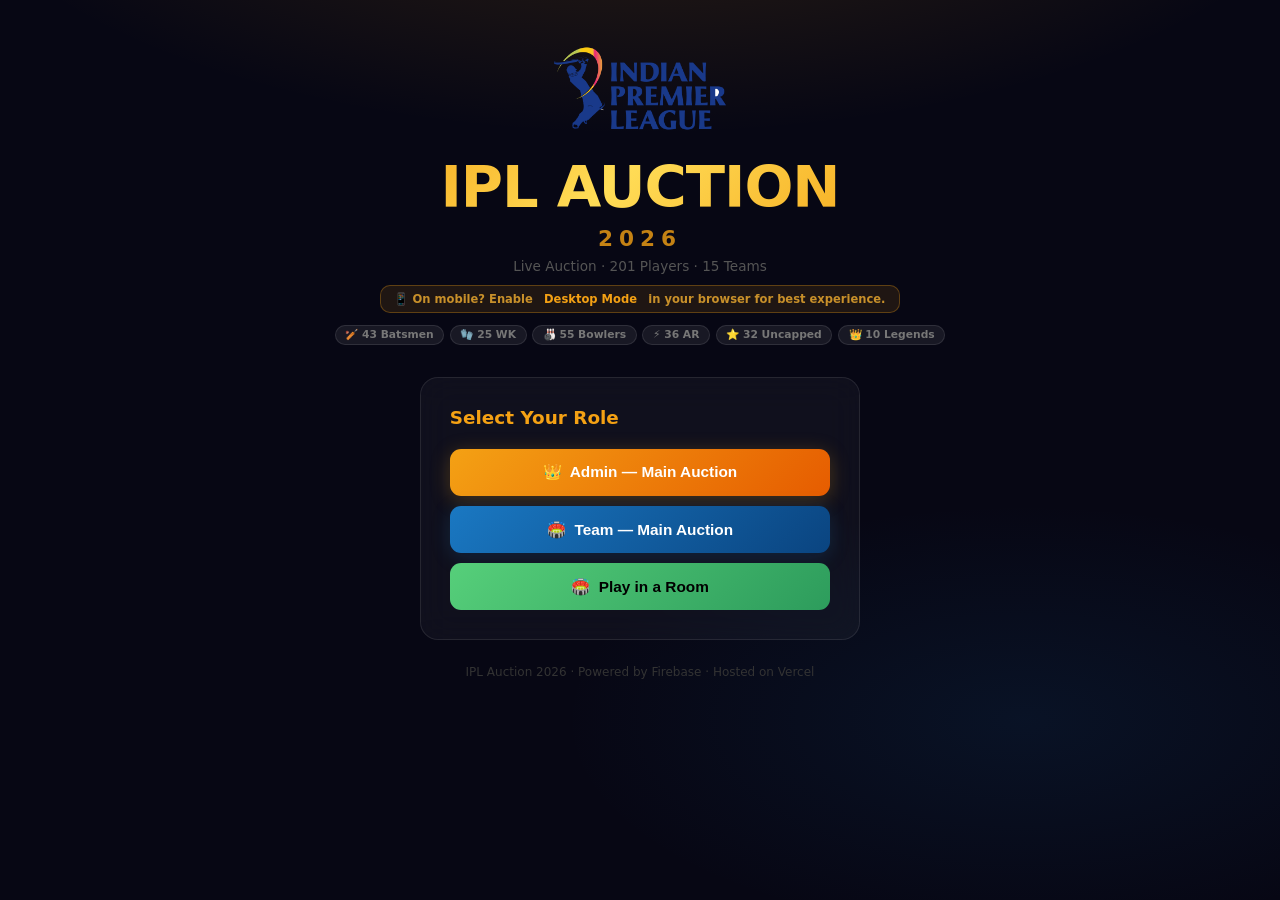
==== index.html @ 994fb763 "Add files via upload" ====
<!DOCTYPE html>
<html lang="en">
<head>
  <meta charset="UTF-8"/><meta name="viewport" content="width=device-width,initial-scale=1.0"/>
  <title>IPL Auction 2026</title>
  <script src="https://www.gstatic.com/firebasejs/9.22.0/firebase-app-compat.js"></script>
  <script src="https://www.gstatic.com/firebasejs/9.22.0/firebase-database-compat.js"></script>
  <style>
    *,*::before,*::after{margin:0;padding:0;box-sizing:border-box}
    body{min-height:100vh;background:#070714;background-image:radial-gradient(ellipse 80% 50% at 50% -20%,rgba(244,161,20,.18) 0%,transparent 70%),radial-gradient(ellipse 60% 40% at 80% 80%,rgba(26,120,194,.1) 0%,transparent 60%);font-family:'Segoe UI',system-ui,sans-serif;color:#fff;display:flex;flex-direction:column;align-items:center;justify-content:flex-start;padding:2rem 1rem;min-height:100vh}
    .header{text-align:center;margin-bottom:2rem}
    .ipl-badge{display:inline-block;background:linear-gradient(135deg,#f4a114,#e65c00);color:#fff;font-size:.72rem;font-weight:800;letter-spacing:4px;padding:.32rem 1.1rem;border-radius:20px;margin-bottom:.75rem;text-transform:uppercase}
    .header h1{font-size:clamp(2rem,7vw,3.6rem);font-weight:900;background:linear-gradient(135deg,#f4a114 0%,#ffdd57 45%,#f4a114 100%);-webkit-background-clip:text;-webkit-text-fill-color:transparent;background-clip:text;line-height:1.08;margin-bottom:.45rem;letter-spacing:-1px}
    .header .year{font-size:clamp(1rem,3vw,1.35rem);font-weight:900;color:#f4a114;letter-spacing:6px;opacity:.8}
    .header p{color:#555;font-size:.85rem;margin-top:.45rem}
    .count-pills{display:flex;gap:.35rem;flex-wrap:wrap;justify-content:center;margin-top:.7rem}
    .cpill{font-size:.67rem;font-weight:700;background:rgba(255,255,255,.07);border:1px solid rgba(255,255,255,.1);border-radius:20px;padding:.18rem .6rem;color:#777}

    /* Role selection */
    .card{width:100%;max-width:440px;background:rgba(255,255,255,.04);border:1px solid rgba(255,255,255,.09);border-radius:18px;padding:1.8rem;backdrop-filter:blur(16px)}
    .card h2{font-size:1.15rem;font-weight:700;margin-bottom:1.3rem;color:#f4a114}
    .btn{width:100%;padding:.9rem 1.4rem;border:none;border-radius:11px;font-size:.96rem;font-weight:700;cursor:pointer;transition:all .2s;display:flex;align-items:center;justify-content:center;gap:.55rem;margin-bottom:.65rem}
    .btn:last-child{margin-bottom:0}.btn:hover{transform:translateY(-2px)}
    .btn-admin{background:linear-gradient(135deg,#f4a114,#e65c00);color:#fff;box-shadow:0 4px 20px rgba(244,161,20,.25)}
    .btn-admin:hover{box-shadow:0 8px 28px rgba(244,161,20,.4)}
    .btn-team{background:linear-gradient(135deg,#1a78c2,#0a4480);color:#fff;box-shadow:0 4px 20px rgba(26,120,194,.2)}
    .btn-team:hover{box-shadow:0 8px 28px rgba(26,120,194,.35)}
    .btn-back{background:rgba(255,255,255,.06);color:#777;font-size:.85rem;font-weight:600;margin-top:.8rem;border:1px solid rgba(255,255,255,.1)}
    .btn-back:hover{background:rgba(255,255,255,.1);color:#fff}
    .btn:disabled{opacity:.5;cursor:not-allowed;transform:none!important}
    .field{margin-bottom:.85rem}
    .field label{display:block;font-size:.77rem;font-weight:600;color:#888;margin-bottom:.36rem}
    .field input{width:100%;padding:.8rem 1rem;background:rgba(255,255,255,.07);border:1px solid rgba(255,255,255,.11);border-radius:9px;color:#fff;font-size:.93rem;outline:none;transition:border-color .2s}
    .field input:focus{border-color:#f4a114;background:rgba(255,255,255,.1)}
    .err{color:#ff6b6b;font-size:.82rem;margin-top:.42rem;min-height:1em;font-weight:500}
    #sectionMain{display:block}#sectionAdmin{display:none}#sectionTeam{display:none}
    .footer{margin-top:1.6rem;color:#333;font-size:.75rem;text-align:center}
    .loading-hint{color:#555;font-size:.77rem;text-align:center;margin-top:.45rem}

    /* ── TEAM GRID PICKER ── */
    .team-grid-label{font-size:.77rem;font-weight:600;color:#888;margin-bottom:.55rem;display:block}
    .team-grid{display:grid;grid-template-columns:repeat(3,1fr);gap:.5rem;margin-bottom:.85rem}
    .team-tile{display:flex;flex-direction:column;align-items:center;gap:.32rem;padding:.65rem .4rem .55rem;border-radius:12px;border:2px solid rgba(255,255,255,.1);background:rgba(255,255,255,.04);cursor:pointer;transition:all .2s;text-align:center;position:relative}
    .team-tile:hover{background:rgba(255,255,255,.08);transform:translateY(-2px)}
    .team-tile.selected{border-width:2px;background:rgba(255,255,255,.1);transform:translateY(-2px)}
    .team-tile.selected::after{content:'✓';position:absolute;top:4px;right:6px;font-size:.65rem;font-weight:900;background:rgba(86,207,122,.9);color:#fff;width:16px;height:16px;border-radius:50%;display:flex;align-items:center;justify-content:center;line-height:1}
    .team-logo-tile{width:44px;height:44px;border-radius:50%;object-fit:contain;border:2px solid rgba(255,255,255,.15);background:rgba(255,255,255,.07)}
    .team-name-tile{font-size:.6rem;font-weight:800;line-height:1.25;color:#ccc;max-width:70px;text-align:center}
    .team-name-tile.colored{font-weight:900}

    /* MODAL */
    .modal-ov{display:none;position:fixed;inset:0;background:rgba(0,0,0,.88);z-index:100;align-items:center;justify-content:center;padding:1rem}
    .modal-ov.open{display:flex}
    .modal{background:#0d0d2a;border:1px solid rgba(244,161,20,.35);border-radius:18px;padding:2rem;max-width:380px;width:100%;text-align:center}
    .modal .mi{font-size:2.8rem;margin-bottom:.8rem}
    .modal h3{font-size:1.15rem;font-weight:800;color:#f4a114;margin-bottom:.6rem}
    .modal p{color:#888;font-size:.88rem;line-height:1.65;margin-bottom:1.3rem}
    .team-highlight{color:#fff;font-weight:700;background:rgba(244,161,20,.12);padding:.2rem .6rem;border-radius:6px}
    .modal-close{background:linear-gradient(135deg,#f4a114,#e65c00);border:none;color:#fff;padding:.75rem 1.8rem;border-radius:10px;font-size:.95rem;font-weight:700;cursor:pointer}
  </style>
</head>
<body>

<div class="modal-ov" id="alreadyModal">
  <div class="modal">
    <div class="mi">⚠️</div>
    <h3>Team Already in Auction!</h3>
    <p id="alreadyMsg">This team is already logged in.</p>
    <button class="modal-close" onclick="document.getElementById('alreadyModal').classList.remove('open')">Got it, go back</button>
  </div>
</div>

  <div class="header">
  <img src="ipl-logo.png" alt="IPL" style="width:180px;height:auto;margin-bottom:.5rem;object-fit:contain"/>
  <h1 style="margin-top:0">IPL AUCTION</h1>
  <div class="year">2026</div>
  <p>Live Auction · 201 Players · 15 Teams</p>
  <div style="display:inline-flex;align-items:center;gap:.45rem;margin-top:.7rem;background:rgba(244,161,20,.1);border:1px solid rgba(244,161,20,.3);border-radius:10px;padding:.38rem .85rem;font-size:.72rem;color:#c8902a;font-weight:600">
    📱 On mobile? Enable <strong style="color:var(--gold,#f4a114)">&nbsp;Desktop Mode&nbsp;</strong> in your browser for best experience.
  </div>
  <div class="count-pills">
    <span class="cpill">🏏 43 Batsmen</span>
    <span class="cpill">🧤 25 WK</span>
    <span class="cpill">🎳 55 Bowlers</span>
    <span class="cpill">⚡ 36 AR</span>
    <span class="cpill">⭐ 32 Uncapped</span>
    <span class="cpill">👑 10 Legends</span>
  </div>
</div>

<!-- MAIN ROLE SELECT -->
<div class="card" id="sectionMain">
  <h2>Select Your Role</h2>
  <button class="btn btn-admin" onclick="show('admin')">👑 &nbsp;Admin — Main Auction</button>
  <button class="btn btn-team"  onclick="show('team')">🏟️ &nbsp;Team — Main Auction</button>
  <button class="btn" style="background:linear-gradient(135deg,#56cf7a,#2d9c5c);margin-top:.6rem" onclick="show('room')">🏟️ &nbsp;Play in a Room</button>
</div>

<!-- ADMIN LOGIN -->
<div class="card" id="sectionAdmin">
  <h2>👑 Admin Login</h2>
  <div class="field">
    <label>Admin Password</label>
    <input id="adminPass" type="password" placeholder="Enter password…" onkeyup="if(event.key==='Enter')adminLogin()"/>
  </div>
  <p class="err" id="adminErr"></p>
  <button class="btn btn-admin" onclick="adminLogin()">Login as Admin</button>
  <button class="btn btn-back" onclick="show('main')">← Back</button>
</div>

<!-- TEAM LOGIN with visual team grid (#5) -->
<div class="card" id="sectionTeam" style="max-width:480px">
  <h2>🏟️ Select Your Team</h2>

  <!-- Visual team grid -->
  <label class="team-grid-label">Tap your team:</label>
  <div class="team-grid" id="teamGrid">
    <!-- Tiles built by JS -->
  </div>

  <!-- Selected team display -->
  <div id="selectedTeamBar" style="display:none;align-items:center;gap:.65rem;padding:.7rem .9rem;background:rgba(255,255,255,.06);border:1px solid rgba(255,255,255,.12);border-radius:10px;margin-bottom:.85rem">
    <img id="selLogo" src="" style="width:32px;height:32px;border-radius:50%;object-fit:contain" onerror="this.style.display='none'"/>
    <span id="selName" style="font-size:.9rem;font-weight:800;flex:1">—</span>
    <span id="selClear" onclick="clearTeamSelection()" style="font-size:.8rem;color:#666;cursor:pointer">✕ Clear</span>
  </div>

  <div class="field">
    <label>Team Password</label>
    <input id="teamPass" type="password" placeholder="Enter your team's password…" onkeyup="if(event.key==='Enter')teamLogin()"/>
  </div>
  <p class="err" id="teamErr"></p>
  <button class="btn btn-team" id="loginBtn" onclick="teamLogin()">🏏 Join Auction 2026</button>
  <p class="loading-hint" id="loadingHint" style="display:none">Checking session…</p>
  <button class="btn btn-back" onclick="show('main')">← Back</button>
  
</div>

<!-- ROOM BIDDER TEAM PICK (no password, first-come-first-serve) -->
<div class="card" id="sectionRoomTeam" style="max-width:520px;display:none">
  <h2 id="roomTeamTitle">🏏 Pick Your Team</h2>
  <p style="color:#888;font-size:.83rem;margin-bottom:.85rem;text-align:center">First to claim a team gets it. Taken teams are locked 🔒</p>
  <div class="team-grid" id="roomTeamGrid"></div>
  <p class="err" id="roomTeamErr" style="text-align:center;margin-top:.6rem"></p>
  <p class="loading-hint" id="roomTeamLoading" style="display:none;text-align:center">Claiming team…</p>
  <button class="btn btn-back" onclick="show('room')" style="margin-top:.85rem">← Back</button>
</div>

<!-- ROOM SECTION -->
<div class="card" id="sectionRoom" style="max-width:520px;display:none">
  <h2 id="roomTitle">🏟️ Rooms</h2>
  
  <div style="display:flex;gap:.55rem;margin-bottom:.85rem">
    <button class="btn btn-admin btn-sm" onclick="showRoomTab('list')" style="flex:1;padding:.65rem;font-size:.85rem">📡 Public Rooms</button>
    <button class="btn btn-team btn-sm" onclick="showRoomTab('create')" style="flex:1;padding:.65rem;font-size:.85rem">➕ Create</button>
    <button class="btn btn-purple btn-sm" onclick="showRoomTab('join')" style="flex:1;padding:.65rem;font-size:.85rem;background:linear-gradient(135deg,#9c27b0,#6a1b9a)">🔑 Join Code</button>
  </div>

  <!-- TAB 1: PUBLIC ROOMS LIST -->
  <div id="roomListTab" style="display:block">
    <input class="search-input" id="roomSearch" placeholder="🔍 Search rooms…" oninput="filterRooms()" style="width:100%;padding:.7rem .9rem;background:rgba(255,255,255,.07);border:1px solid rgba(255,255,255,.11);border-radius:9px;margin-bottom:.65rem;color:#fff;font-size:.9rem"/>
    <div class="room-list" id="roomList" style="max-height:280px;overflow-y:auto">
      <div style="color:#555;text-align:center;padding:1.5rem;font-size:.82rem">Loading public rooms…</div>
    </div>
  </div>

  <!-- TAB 2: CREATE ROOM -->
  <div id="roomCreateTab" style="display:none">
    <div class="field">
      <label>Room Name</label>
      <input id="newRoomName" type="text" placeholder="e.g. Friday Night Auction" maxlength="40"/>
    </div>
    <div class="field">
      <label>Your Host Name</label>
      <input id="newHostName" type="text" placeholder="e.g. Rahul" maxlength="25"/>
    </div>
    <div class="field">
      <label>Budget per Team</label>
      <select id="newBudget" style="width:100%;padding:.8rem 1rem;background:rgba(255,255,255,.07);border:1px solid rgba(255,255,255,.11);border-radius:9px;color:#fff">
        <option value="5000">50 Crore</option>
        <option value="7500">75 Crore</option>
        <option value="10000" selected>100 Crore</option>
        <option value="15000">150 Crore</option>
        <option value="20000">200 Crore</option>
      </select>
    </div>
    <label style="display:flex;align-items:center;gap:.55rem;font-size:.9rem;margin-bottom:.85rem;cursor:pointer">
      <input type="checkbox" id="privToggle" onchange="togglePrivField()" style="width:18px;height:18px;cursor:pointer"/>
      <span>🔒 Private Room (password protected)</span>
    </label>
    <div class="field" id="privPassField" style="display:none">
      <label>Room Password</label>
      <input id="newRoomPass" type="text" placeholder="Set a password…" maxlength="30"/>
    </div>
    <p class="err" id="createErr"></p>
    <button class="btn btn-admin" onclick="createRoom()">🚀 Create & Enter as Host</button>
  </div>

  <!-- TAB 3: JOIN BY CODE -->
  <div id="roomJoinTab" style="display:none">
    <div class="field">
      <label>Room Code</label>
      <input id="joinCode" type="text" placeholder="Enter 6-char code…" maxlength="20" style="text-transform:uppercase" oninput="this.value=this.value.toUpperCase()"/>
    </div>
    <p class="err" id="joinCodeErr"></p>
    <button class="btn btn-purple" onclick="joinByCode()" style="background:linear-gradient(135deg,#9c27b0,#6a1b9a)">🔍 Find Room</button>
  </div>

  <button class="btn btn-back" onclick="show('main')">← Back</button>
</div>

<!-- MODAL FOR PRIVATE ROOM PASSWORD -->
<div class="modal-ov" id="privRoomModal" style="display:none">
  <div class="modal">
    <div class="mi">🔒</div>
    <h3 id="privRoomName">Private Room</h3>
    <p style="color:#888;font-size:.88rem;margin-bottom:1rem">Enter room password to join:</p>
    <input id="privPass" type="password" placeholder="Room password…" style="width:100%;padding:.8rem 1rem;background:rgba(255,255,255,.07);border:1px solid rgba(255,255,255,.11);border-radius:9px;color:#fff;margin-bottom:.85rem" onkeyup="if(event.key==='Enter')joinPrivate()"/>
    <p class="err" id="privErr" style="text-align:center;margin-bottom:.85rem"></p>
    <div style="display:flex;gap:.55rem">
      <button class="modal-close" onclick="joinPrivate()" style="flex:1">Enter</button>
      <button class="modal-close" onclick="closePrivModal()" style="flex:1;background:rgba(255,107,107,.2);color:#ff6b6b">Cancel</button>
    </div>
  </div>
</div>

<div class="footer">IPL Auction 2026 · Powered by Firebase · Hosted on Vercel</div>

<script src="js/players.js"></script>
<script>
 const firebaseConfig = {
    apiKey:            "AIzaSyAS5DTvxsDDdRwdHGUy_7XyC4lJ3yEpaZw",
    authDomain:        "ipl-auction-azura.firebaseapp.com",
    databaseURL:       "https://ipl-auction-azura-default-rtdb.firebaseio.com/",
    projectId:         "ipl-auction-azura",
    storageBucket:     "ipl-auction-azura.firebasestorage.app",
    messagingSenderId: "550017431546",
    appId:             "1:550017431546:web:b0889476e9269b01c69643"
  };
  firebase.initializeApp(firebaseConfig);
  const db = firebase.database();

  let selectedTeamId = null;
  let allRooms = {};
  let pendingRoomJoin = null;

  // ── BUILD TEAM GRID ──
  function buildTeamGrid() {
    const grid = document.getElementById('teamGrid');
    grid.innerHTML = TEAMS_DATA.map(t => {
      const col = TEAM_TEXT_COLORS[t.id] || '#f4a114';
      const ext = TEAM_LOGO_EXT[t.id] || 'png';
      return `<div class="team-tile" id="tile_${t.id}" onclick="selectTeam('${t.id}')">
        <img class="team-logo-tile" src="logos/${t.id}.${ext}" onerror="this.style.display='none'" alt="${t.shortName}"/>
        <div class="team-name-tile colored" style="color:${col}">${t.shortName}</div>
      </div>`;
    }).join('');
  }

  function selectTeam(teamId) {
    selectedTeamId = teamId;
    document.querySelectorAll('.team-tile').forEach(el => {
      el.classList.remove('selected');
      el.style.borderColor = 'rgba(255,255,255,.1)';
      el.style.boxShadow = '';
    });
    const tile = document.getElementById(`tile_${teamId}`);
    const t = TEAMS_DATA.find(x => x.id === teamId);
    const col = TEAM_TEXT_COLORS[teamId] || '#f4a114';
    const ext = TEAM_LOGO_EXT[teamId] || 'png';
    if (tile) {
      tile.classList.add('selected');
      tile.style.borderColor = col;
      tile.style.boxShadow = `0 0 16px ${col}44`;
    }
    const bar = document.getElementById('selectedTeamBar');
    bar.style.display = 'flex';
    bar.style.borderColor = `${col}55`;
    document.getElementById('selLogo').src = `logos/${teamId}.${ext}`;
    document.getElementById('selLogo').style.display = 'block';
    document.getElementById('selName').textContent = t ? t.name : teamId;
    document.getElementById('selName').style.color = col;
    setTimeout(() => document.getElementById('teamPass').focus(), 80);
    document.getElementById('teamErr').textContent = '';
  }

  function clearTeamSelection() {
    selectedTeamId = null;
    document.querySelectorAll('.team-tile').forEach(el => {
      el.classList.remove('selected');
      el.style.borderColor = 'rgba(255,255,255,.1)';
      el.style.boxShadow = '';
    });
    document.getElementById('selectedTeamBar').style.display = 'none';
    document.getElementById('teamErr').textContent = '';
  }

  function show(s) {
    ['Main','Admin','Team','Room','RoomTeam'].forEach(x => {
      document.getElementById('section'+x).style.display = x.toLowerCase() === s ? 'block' : 'none';
    });
    document.getElementById('adminErr').textContent = '';
    document.getElementById('teamErr').textContent = '';
    if (s === 'team') buildTeamGrid();
    if (s === 'room') startRoomListener();
    if (s === 'roomteam') buildRoomTeamGrid();
  }

  function adminLogin() {
    const p = document.getElementById('adminPass').value.trim();
    if (p === ADMIN_PASSWORD) {
      localStorage.setItem('iplRole','admin');
      localStorage.removeItem('iplTeamId');
      localStorage.removeItem('iplRoomId');
      window.location.href = 'admin.html';
    } else {
      document.getElementById('adminErr').textContent = '❌ Incorrect password.';
    }
  }

  async function teamLogin() {
    const teamId = selectedTeamId;
    const pass = document.getElementById('teamPass').value.trim();
    const team = TEAMS_DATA.find(t => t.id === teamId);
    const errEl = document.getElementById('teamErr');
    errEl.textContent = '';
    if (!team) { errEl.textContent = '❌ Please select a team first.'; return; }
    if (pass !== team.password) { errEl.textContent = `❌ Wrong password for ${team.name}`; return; }
    const btn = document.getElementById('loginBtn');
    const hint = document.getElementById('loadingHint');
    btn.disabled = true; hint.style.display = 'block'; hint.textContent = 'Checking session…';

    const roomId = localStorage.getItem('iplRoomId');
    const sessionRef = roomId
      ? db.ref(`rooms/${roomId}/activeSessions/${teamId}`)
      : db.ref(`activeSessions/${teamId}`);
    let loginAllowed = false;
    try {
      const result = await sessionRef.transaction(current => {
        if (current && current.active === true) return undefined;
        return { active: true, loginTime: Date.now(), teamName: team.name };
      });
      if (result.committed) {
        loginAllowed = true;
        sessionRef.onDisconnect().remove();
      } else {
        const snap = await sessionRef.once('value');
        const sess = snap.val();
        const mins = sess && sess.loginTime ? Math.round((Date.now() - sess.loginTime) / 60000) : '?';
        btn.disabled = false; hint.style.display = 'none';
        document.getElementById('alreadyMsg').innerHTML =
          `<span class="team-highlight">${team.name}</span> is already logged in (${mins} min ago).<br><br>Ask your teammate to logout first.`;
        document.getElementById('alreadyModal').classList.add('open');
        return;
      }
    } catch(e) {
      console.warn('Transaction error, allowing login:', e);
      loginAllowed = true;
    }
    if (!loginAllowed) return;
    btn.disabled = false; hint.style.display = 'none';
    localStorage.setItem('iplRole', 'team');
    localStorage.setItem('iplTeamId', team.id);
    localStorage.setItem('iplTeamName', team.name);
    localStorage.setItem('iplTeamColor', team.primary);
    localStorage.removeItem('iplRoomId'); // main auction — no room
    localStorage.removeItem('_pendingHost');
    window.location.href = 'bidder.html';
  }

  // ════ ROOM FUNCTIONS ════
  let _roomListenerOn = false;
  function startRoomListener() {
    if (_roomListenerOn) return;
    _roomListenerOn = true;
    db.ref('rooms').on('value', s => {
      allRooms = s.val() || {};
      renderRooms(allRooms);
    });
  }

  function showRoomTab(tab) {
    document.getElementById('roomListTab').style.display = tab==='list'?'block':'none';
    document.getElementById('roomCreateTab').style.display = tab==='create'?'block':'none';
    document.getElementById('roomJoinTab').style.display = tab==='join'?'block':'none';
    if (tab === 'list') renderRooms(allRooms);
  }

  function filterRooms() { renderRooms(allRooms); }

  function renderRooms(rooms) {
    const el = document.getElementById('roomList');
    const search = document.getElementById('roomSearch')?.value.trim().toLowerCase() || '';
    const now = Date.now();
    const SIX_HOURS = 6 * 60 * 60 * 1000;
    const entries = Object.entries(rooms).filter(([id,r]) => {
      if (!r.roomName) return false;
      if (search && !r.roomName.toLowerCase().includes(search) && !id.toLowerCase().includes(search)) return false;
      // Auto-delete expired rooms (older than 6h)
      const age = now - (r.createdAt || now);
      const expired = r.expiresAt ? now > r.expiresAt : age > SIX_HOURS;
      if (expired) { db.ref(`rooms/${id}`).remove(); return false; }
      // Hide rooms with no active sessions and older than 30min (host likely left without ending)
      const sessions = r.activeSessions ? Object.values(r.activeSessions).filter(s => s.active===true).length : 0;
      const abandoned = sessions === 0 && age > 30 * 60 * 1000;
      if (abandoned) { db.ref(`rooms/${id}`).remove(); return false; }
      return true;
    }).sort((a,b) => (b[1].createdAt||0) - (a[1].createdAt||0));

    if (entries.length === 0) {
      el.innerHTML = '<div style="color:#555;text-align:center;padding:2rem;font-size:.82rem">No public rooms. Create one! 🎉</div>';
      return;
    }
    el.innerHTML = entries.map(([id,r]) => {
      const isPriv = r.isPrivate;
      const sessions = r.activeSessions ? Object.values(r.activeSessions).filter(s => s.active===true).length : 0;
      return `<div style="background:rgba(255,255,255,.04);border:1px solid rgba(255,255,255,.09);border-radius:10px;padding:.8rem;margin-bottom:.6rem;cursor:pointer" onclick="clickRoom('${id}')">
        <div style="display:flex;align-items:center;gap:.6rem">
          <span style="font-size:1.4rem">${isPriv?'🔒':'🌐'}</span>
          <div style="flex:1">
            <div style="font-size:.9rem;font-weight:700">${r.roomName}</div>
            <div style="font-size:.75rem;color:#777">Host: ${r.hostName||'?'} · Code: <strong style="color:#60b4ff;font-family:monospace">${id}</strong> · ${sessions}/15</div>
          </div>
          <span style="background:${isPriv?'rgba(255,107,107,.15)':'rgba(86,207,122,.15)'};color:${isPriv?'#ff6b6b':'#56cf7a'};padding:.3rem .7rem;border-radius:6px;font-size:.7rem;font-weight:700">${isPriv?'🔒 Private':'🌐 Public'}</span>
        </div>
      </div>`;
    }).join('');
  }

  function clickRoom(roomId) {
    const r = allRooms[roomId];
    if (!r) return;
    if (r.isPrivate) {
      pendingRoomJoin = {roomId, roomData: r};
      document.getElementById('privRoomName').textContent = r.roomName;
      document.getElementById('privPass').value = '';
      document.getElementById('privErr').textContent = '';
      document.getElementById('privRoomModal').style.display = 'flex';
    } else {
      enterRoom(roomId, r);
    }
  }

  function joinPrivate() {
    if (!pendingRoomJoin) return;
    const entered = document.getElementById('privPass').value.trim();
    if (entered !== pendingRoomJoin.roomData.password) {
      document.getElementById('privErr').textContent = '❌ Wrong password.';
      return;
    }
    // Save before closePrivModal nulls pendingRoomJoin
    const { roomId, roomData } = pendingRoomJoin;
    closePrivModal();
    enterRoom(roomId, roomData);
  }

  function closePrivModal() {
    document.getElementById('privRoomModal').style.display = 'none';
    pendingRoomJoin = null;
  }

  async function joinByCode() {
    const code = document.getElementById('joinCode').value.trim().toUpperCase();
    const err = document.getElementById('joinCodeErr');
    err.textContent = '';
    if (!code) { err.textContent = '❌ Enter room code.'; return; }
    const snap = await db.ref(`rooms/${code}`).once('value');
    const r = snap.val();
    if (!r || !r.roomName) { err.textContent = '❌ Room not found.'; return; }
    if (r.isPrivate) {
      pendingRoomJoin = {roomId: code, roomData: r};
      document.getElementById('privRoomName').textContent = r.roomName;
      document.getElementById('privPass').value = '';
      document.getElementById('privErr').textContent = '';
      document.getElementById('privRoomModal').style.display = 'flex';
    } else {
      enterRoom(code, r);
    }
  }

  function enterRoom(roomId, roomData) {
    localStorage.setItem('iplRoomId', roomId);
    localStorage.setItem('iplRoomName', roomData.roomName);
    if (localStorage.getItem('_pendingHost') === 'true') {
      localStorage.removeItem('_pendingHost');
      localStorage.setItem('iplRole', 'roomHost');
      localStorage.removeItem('iplTeamId');
      window.location.href = 'admin.html';
    } else {
      localStorage.removeItem('_pendingHost'); // clear any stale flag
      document.getElementById('roomTeamTitle').textContent = `🏏 Pick Your Team — ${roomData.roomName}`;
      show('roomteam');
    }
  }
  function togglePrivField() {
    const on = document.getElementById('privToggle').checked;
    document.getElementById('privPassField').style.display = on ? 'block' : 'none';
  }

  function generateCode() {
    const chars = 'ABCDEFGHJKLMNPQRSTUVWXYZ23456789';
    return Array.from({length:6}, () => chars[Math.floor(Math.random()*chars.length)]).join('');
  }

  async function createRoom() {
    const name = document.getElementById('newRoomName').value.trim();
    const host = document.getElementById('newHostName').value.trim();
    const isPriv = document.getElementById('privToggle').checked;
    const rPass = document.getElementById('newRoomPass').value.trim();
    const budget = parseInt(document.getElementById('newBudget').value) || 10000;
    const err = document.getElementById('createErr');
    err.textContent = '';
    if (!name) { err.textContent = '❌ Enter room name.'; return; }
    if (!host) { err.textContent = '❌ Enter host name.'; return; }
    if (isPriv && !rPass) { err.textContent = '❌ Set a room password.'; return; }

    const code = generateCode();
    const teams = {};
    TEAMS_DATA.forEach(t => {
      teams[t.id] = {name: t.name, shortName: t.shortName, primary: t.primary, bg: t.bg, budget, spent: 0, squad: []};
    });

    const pool = PLAYERS_DATA.map(p => p.id);
    const roomData = {
      roomName: name,
      hostName: host,
      isPrivate: isPriv,
      password: isPriv ? rPass : '',
      createdAt: Date.now(),
      expiresAt: Date.now() + 6 * 60 * 60 * 1000,
      budget,
      auction: {state: 'idle', currentPlayer: null, bids: {}, history: []},
      teams,
      pool,
      soldPlayers: [],
      unsoldPlayers: [],
      resultsVisible: false,
      activeSessions: {},
      frozenTeams: {},
      allowSmallBids: true,
      auctionTimer: {active: false, secs: 0, total: 10}
    };

    await db.ref(`rooms/${code}`).set(roomData);
    // Mark host as active; auto-remove if host disconnects (tab closed without End Room)
    const hostRef = db.ref(`rooms/${code}/activeSessions/__host__`);
    hostRef.set({ active: true, loginTime: Date.now(), teamName: host || 'Host' });
    hostRef.onDisconnect().remove();
    localStorage.setItem('_pendingHost', 'true');
    localStorage.setItem('iplRoomId', code);
    localStorage.setItem('iplRoomName', name);
    localStorage.setItem('iplRole', 'roomHost');
    localStorage.removeItem('iplTeamId');
    window.location.href = 'admin.html';
  }

  // ── ROOM TEAM PICKER (first-come-first-serve, no password) ──
  let _roomTeamListener = null;

  function buildRoomTeamGrid() {
    const roomId = localStorage.getItem('iplRoomId');
    if (!roomId) { show('room'); return; }
    document.getElementById('roomTeamErr').textContent = '';
    document.getElementById('roomTeamGrid').innerHTML = '<div style="color:#555;text-align:center;padding:1.5rem;font-size:.82rem">Loading teams…</div>';

    // Listen to activeSessions so taken teams update in real-time
    if (_roomTeamListener) db.ref(`rooms/${roomId}/activeSessions`).off('value', _roomTeamListener);
    _roomTeamListener = db.ref(`rooms/${roomId}/activeSessions`).on('value', snap => {
      const sessions = snap.val() || {};
      renderRoomTeamGrid(sessions);
    });
  }

  function renderRoomTeamGrid(sessions) {
    const grid = document.getElementById('roomTeamGrid');
    if (!grid) return;
    grid.innerHTML = TEAMS_DATA.map(t => {
      const col = TEAM_TEXT_COLORS[t.id] || '#f4a114';
      const ext = TEAM_LOGO_EXT[t.id] || 'png';
      const sess = sessions[t.id];
      const taken = sess && sess.active === true;
      if (taken) {
        return `<div class="team-tile" style="opacity:.45;cursor:not-allowed;position:relative">
          <img class="team-logo-tile" src="logos/${t.id}.${ext}" onerror="this.style.display='none'" alt="${t.shortName}" style="filter:grayscale(1)"/>
          <div class="team-name-tile" style="color:#555">${t.shortName}</div>
          <div style="position:absolute;bottom:4px;right:4px;font-size:.62rem;background:rgba(255,80,80,.25);color:#ff8080;padding:1px 5px;border-radius:4px">Taken</div>
        </div>`;
      }
      return `<div class="team-tile" id="rtile_${t.id}" onclick="claimRoomTeam('${t.id}')" style="cursor:pointer">
        <img class="team-logo-tile" src="logos/${t.id}.${ext}" onerror="this.style.display='none'" alt="${t.shortName}"/>
        <div class="team-name-tile colored" style="color:${col}">${t.shortName}</div>
      </div>`;
    }).join('');
  }

  async function claimRoomTeam(teamId) {
    const roomId = localStorage.getItem('iplRoomId');
    if (!roomId) return;
    const team = TEAMS_DATA.find(t => t.id === teamId);
    if (!team) return;
    const errEl = document.getElementById('roomTeamErr');
    const loadEl = document.getElementById('roomTeamLoading');
    errEl.textContent = '';
    loadEl.style.display = 'block';

    const sessionRef = db.ref(`rooms/${roomId}/activeSessions/${teamId}`);
    try {
      const result = await sessionRef.transaction(current => {
        if (current && current.active === true) return undefined; // already taken
        return { active: true, loginTime: Date.now(), teamName: team.name };
      });
      loadEl.style.display = 'none';
      if (!result.committed) {
        errEl.textContent = `❌ ${team.name} was just taken! Pick another.`;
        return;
      }
      sessionRef.onDisconnect().remove();
      localStorage.setItem('iplRole', 'team');
      localStorage.setItem('iplTeamId', team.id);
      localStorage.setItem('iplTeamName', team.name);
      localStorage.setItem('iplTeamColor', team.primary);
      window.location.href = 'bidder.html';
    } catch(e) {
      loadEl.style.display = 'none';
      errEl.textContent = '❌ Error claiming team. Try again.';
    }
  }
</script>
</body>
</html>
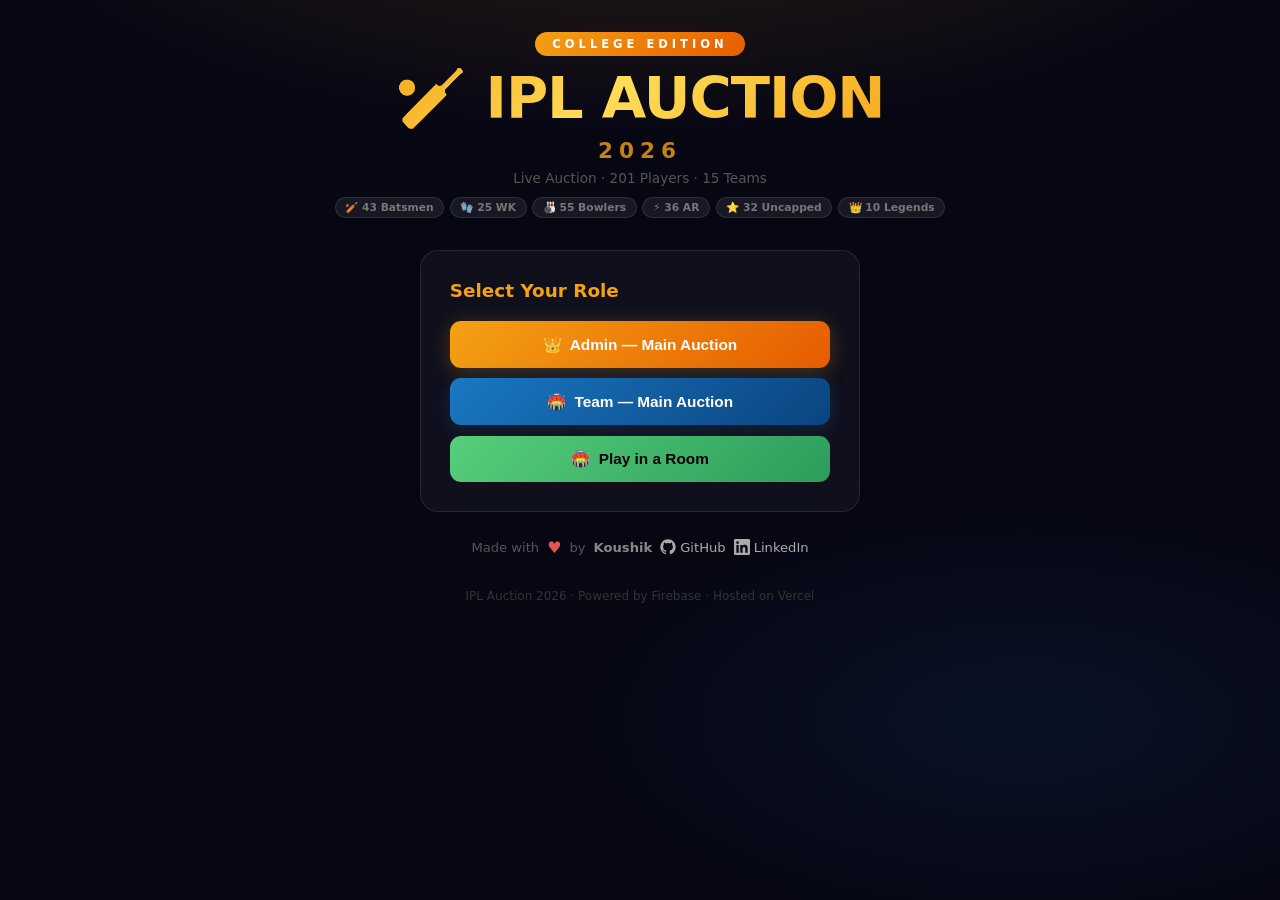
==== commit 0a7fb1cf: "Add files via upload" ====
--- a/index.html
+++ b/index.html
@@ -70,14 +70,11 @@
   </div>
 </div>
 
-  <div class="header">
-  <img src="ipl-logo.png" alt="IPL" style="width:180px;height:auto;margin-bottom:.5rem;object-fit:contain"/>
-  <h1 style="margin-top:0">IPL AUCTION</h1>
+<div class="header">
+  <div class="ipl-badge">College Edition</div>
+  <h1>🏏 IPL AUCTION</h1>
   <div class="year">2026</div>
   <p>Live Auction · 201 Players · 15 Teams</p>
-  <div style="display:inline-flex;align-items:center;gap:.45rem;margin-top:.7rem;background:rgba(244,161,20,.1);border:1px solid rgba(244,161,20,.3);border-radius:10px;padding:.38rem .85rem;font-size:.72rem;color:#c8902a;font-weight:600">
-    📱 On mobile? Enable <strong style="color:var(--gold,#f4a114)">&nbsp;Desktop Mode&nbsp;</strong> in your browser for best experience.
-  </div>
   <div class="count-pills">
     <span class="cpill">🏏 43 Batsmen</span>
     <span class="cpill">🧤 25 WK</span>
@@ -224,6 +221,17 @@
   </div>
 </div>
 
+<div style="text-align:center;margin-top:1.6rem;margin-bottom:.4rem;font-size:.82rem;color:#555;display:flex;align-items:center;justify-content:center;gap:.5rem;flex-wrap:wrap">
+  Made with <span style="color:#e25555;font-size:1rem">♥</span> by <strong style="color:#888">Koushik</strong>
+  <a href="https://github.com/npskoushik" target="_blank" rel="noopener" title="GitHub" style="color:#aaa;text-decoration:none;display:inline-flex;align-items:center;gap:.25rem;transition:color .2s" onmouseover="this.style.color='#fff'" onmouseout="this.style.color='#aaa'">
+    <svg width="16" height="16" viewBox="0 0 24 24" fill="currentColor"><path d="M12 .5C5.65.5.5 5.65.5 12c0 5.1 3.29 9.42 7.86 10.95.57.1.78-.25.78-.55v-1.93c-3.19.69-3.86-1.54-3.86-1.54-.52-1.32-1.27-1.67-1.27-1.67-1.04-.71.08-.7.08-.7 1.15.08 1.75 1.18 1.75 1.18 1.02 1.75 2.68 1.24 3.33.95.1-.74.4-1.24.72-1.53-2.55-.29-5.23-1.27-5.23-5.67 0-1.25.45-2.27 1.18-3.07-.12-.29-.51-1.45.11-3.03 0 0 .96-.31 3.15 1.18a10.9 10.9 0 0 1 2.87-.39c.97 0 1.95.13 2.87.39 2.18-1.49 3.14-1.18 3.14-1.18.63 1.58.24 2.74.12 3.03.74.8 1.18 1.82 1.18 3.07 0 4.41-2.69 5.38-5.25 5.66.41.36.78 1.06.78 2.13v3.16c0 .3.2.66.79.55C20.22 21.41 23.5 17.1 23.5 12 23.5 5.65 18.35.5 12 .5z"/></svg>
+    GitHub
+  </a>
+  <a href="https://www.linkedin.com/in/npskoushik/" target="_blank" rel="noopener" title="LinkedIn" style="color:#aaa;text-decoration:none;display:inline-flex;align-items:center;gap:.25rem;transition:color .2s" onmouseover="this.style.color='#0a66c2'" onmouseout="this.style.color='#aaa'">
+    <svg width="16" height="16" viewBox="0 0 24 24" fill="currentColor"><path d="M20.45 20.45h-3.56v-5.57c0-1.33-.03-3.04-1.85-3.04-1.85 0-2.14 1.45-2.14 2.94v5.67H9.35V9h3.41v1.56h.05c.48-.9 1.64-1.85 3.37-1.85 3.6 0 4.27 2.37 4.27 5.45v6.29zM5.34 7.43a2.07 2.07 0 1 1 0-4.14 2.07 2.07 0 0 1 0 4.14zm1.78 13.02H3.56V9h3.56v11.45zM22.22 0H1.77C.79 0 0 .77 0 1.72v20.56C0 23.23.79 24 1.77 24h20.45c.98 0 1.78-.77 1.78-1.72V1.72C24 .77 23.2 0 22.22 0z"/></svg>
+    LinkedIn
+  </a>
+</div>
 <div class="footer">IPL Auction 2026 · Powered by Firebase · Hosted on Vercel</div>
 
 <script src="js/players.js"></script>
@@ -391,19 +399,9 @@
   function renderRooms(rooms) {
     const el = document.getElementById('roomList');
     const search = document.getElementById('roomSearch')?.value.trim().toLowerCase() || '';
-    const now = Date.now();
-    const SIX_HOURS = 6 * 60 * 60 * 1000;
     const entries = Object.entries(rooms).filter(([id,r]) => {
       if (!r.roomName) return false;
       if (search && !r.roomName.toLowerCase().includes(search) && !id.toLowerCase().includes(search)) return false;
-      // Auto-delete expired rooms (older than 6h)
-      const age = now - (r.createdAt || now);
-      const expired = r.expiresAt ? now > r.expiresAt : age > SIX_HOURS;
-      if (expired) { db.ref(`rooms/${id}`).remove(); return false; }
-      // Hide rooms with no active sessions and older than 30min (host likely left without ending)
-      const sessions = r.activeSessions ? Object.values(r.activeSessions).filter(s => s.active===true).length : 0;
-      const abandoned = sessions === 0 && age > 30 * 60 * 1000;
-      if (abandoned) { db.ref(`rooms/${id}`).remove(); return false; }
       return true;
     }).sort((a,b) => (b[1].createdAt||0) - (a[1].createdAt||0));
 
@@ -527,7 +525,6 @@
       isPrivate: isPriv,
       password: isPriv ? rPass : '',
       createdAt: Date.now(),
-      expiresAt: Date.now() + 6 * 60 * 60 * 1000,
       budget,
       auction: {state: 'idle', currentPlayer: null, bids: {}, history: []},
       teams,
@@ -542,10 +539,6 @@
     };
 
     await db.ref(`rooms/${code}`).set(roomData);
-    // Mark host as active; auto-remove if host disconnects (tab closed without End Room)
-    const hostRef = db.ref(`rooms/${code}/activeSessions/__host__`);
-    hostRef.set({ active: true, loginTime: Date.now(), teamName: host || 'Host' });
-    hostRef.onDisconnect().remove();
     localStorage.setItem('_pendingHost', 'true');
     localStorage.setItem('iplRoomId', code);
     localStorage.setItem('iplRoomName', name);
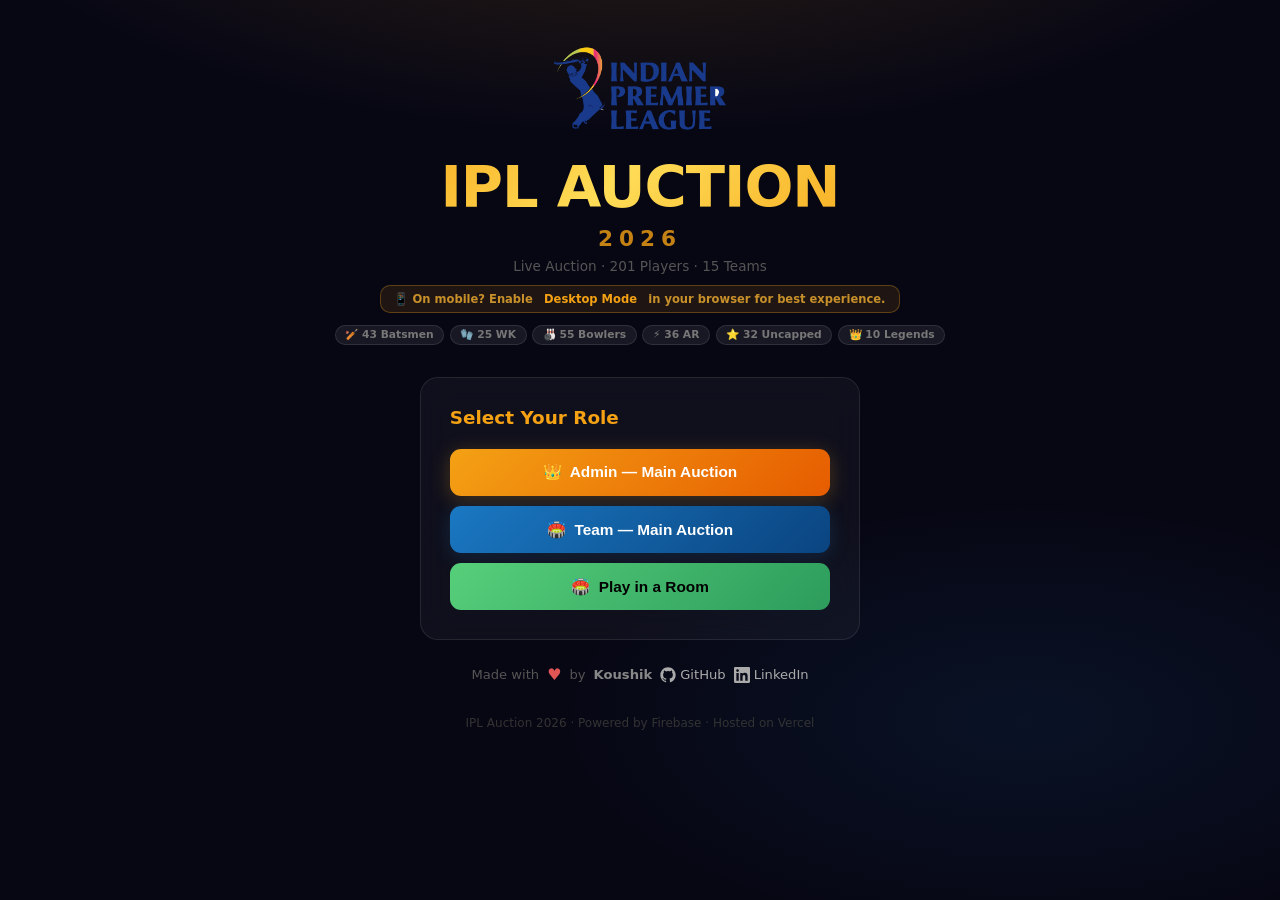
==== commit a38a6989: "Add files via upload" ====
--- a/index.html
+++ b/index.html
@@ -70,11 +70,14 @@
   </div>
 </div>
 
-<div class="header">
-  <div class="ipl-badge">College Edition</div>
-  <h1>🏏 IPL AUCTION</h1>
+  <div class="header">
+  <img src="ipl-logo.png" alt="IPL" style="width:180px;height:auto;margin-bottom:.5rem;object-fit:contain"/>
+  <h1 style="margin-top:0">IPL AUCTION</h1>
   <div class="year">2026</div>
   <p>Live Auction · 201 Players · 15 Teams</p>
+  <div style="display:inline-flex;align-items:center;gap:.45rem;margin-top:.7rem;background:rgba(244,161,20,.1);border:1px solid rgba(244,161,20,.3);border-radius:10px;padding:.38rem .85rem;font-size:.72rem;color:#c8902a;font-weight:600">
+    📱 On mobile? Enable <strong style="color:var(--gold,#f4a114)">&nbsp;Desktop Mode&nbsp;</strong> in your browser for best experience.
+  </div>
   <div class="count-pills">
     <span class="cpill">🏏 43 Batsmen</span>
     <span class="cpill">🧤 25 WK</span>
@@ -223,11 +226,11 @@
 
 <div style="text-align:center;margin-top:1.6rem;margin-bottom:.4rem;font-size:.82rem;color:#555;display:flex;align-items:center;justify-content:center;gap:.5rem;flex-wrap:wrap">
   Made with <span style="color:#e25555;font-size:1rem">♥</span> by <strong style="color:#888">Koushik</strong>
-  <a href="https://github.com/npskoushik" target="_blank" rel="noopener" title="GitHub" style="color:#aaa;text-decoration:none;display:inline-flex;align-items:center;gap:.25rem;transition:color .2s" onmouseover="this.style.color='#fff'" onmouseout="this.style.color='#aaa'">
+  <a href="https://github.com/npskoushik" target="_blank" rel="noopener" title="GitHub" style="color:#aaa;text-decoration:none;display:inline-flex;align-items:center;gap:.25rem" onmouseover="this.style.color='#fff'" onmouseout="this.style.color='#aaa'">
     <svg width="16" height="16" viewBox="0 0 24 24" fill="currentColor"><path d="M12 .5C5.65.5.5 5.65.5 12c0 5.1 3.29 9.42 7.86 10.95.57.1.78-.25.78-.55v-1.93c-3.19.69-3.86-1.54-3.86-1.54-.52-1.32-1.27-1.67-1.27-1.67-1.04-.71.08-.7.08-.7 1.15.08 1.75 1.18 1.75 1.18 1.02 1.75 2.68 1.24 3.33.95.1-.74.4-1.24.72-1.53-2.55-.29-5.23-1.27-5.23-5.67 0-1.25.45-2.27 1.18-3.07-.12-.29-.51-1.45.11-3.03 0 0 .96-.31 3.15 1.18a10.9 10.9 0 0 1 2.87-.39c.97 0 1.95.13 2.87.39 2.18-1.49 3.14-1.18 3.14-1.18.63 1.58.24 2.74.12 3.03.74.8 1.18 1.82 1.18 3.07 0 4.41-2.69 5.38-5.25 5.66.41.36.78 1.06.78 2.13v3.16c0 .3.2.66.79.55C20.22 21.41 23.5 17.1 23.5 12 23.5 5.65 18.35.5 12 .5z"/></svg>
     GitHub
   </a>
-  <a href="https://www.linkedin.com/in/npskoushik/" target="_blank" rel="noopener" title="LinkedIn" style="color:#aaa;text-decoration:none;display:inline-flex;align-items:center;gap:.25rem;transition:color .2s" onmouseover="this.style.color='#0a66c2'" onmouseout="this.style.color='#aaa'">
+  <a href="https://www.linkedin.com/in/npskoushik/" target="_blank" rel="noopener" title="LinkedIn" style="color:#aaa;text-decoration:none;display:inline-flex;align-items:center;gap:.25rem" onmouseover="this.style.color='#0a66c2'" onmouseout="this.style.color='#aaa'">
     <svg width="16" height="16" viewBox="0 0 24 24" fill="currentColor"><path d="M20.45 20.45h-3.56v-5.57c0-1.33-.03-3.04-1.85-3.04-1.85 0-2.14 1.45-2.14 2.94v5.67H9.35V9h3.41v1.56h.05c.48-.9 1.64-1.85 3.37-1.85 3.6 0 4.27 2.37 4.27 5.45v6.29zM5.34 7.43a2.07 2.07 0 1 1 0-4.14 2.07 2.07 0 0 1 0 4.14zm1.78 13.02H3.56V9h3.56v11.45zM22.22 0H1.77C.79 0 0 .77 0 1.72v20.56C0 23.23.79 24 1.77 24h20.45c.98 0 1.78-.77 1.78-1.72V1.72C24 .77 23.2 0 22.22 0z"/></svg>
     LinkedIn
   </a>
@@ -399,9 +402,19 @@
   function renderRooms(rooms) {
     const el = document.getElementById('roomList');
     const search = document.getElementById('roomSearch')?.value.trim().toLowerCase() || '';
+    const now = Date.now();
+    const SIX_HOURS = 6 * 60 * 60 * 1000;
     const entries = Object.entries(rooms).filter(([id,r]) => {
       if (!r.roomName) return false;
       if (search && !r.roomName.toLowerCase().includes(search) && !id.toLowerCase().includes(search)) return false;
+      // Auto-delete expired rooms (older than 6h)
+      const age = now - (r.createdAt || now);
+      const expired = r.expiresAt ? now > r.expiresAt : age > SIX_HOURS;
+      if (expired) { db.ref(`rooms/${id}`).remove(); return false; }
+      // Hide rooms with no active sessions and older than 30min (host likely left without ending)
+      const sessions = r.activeSessions ? Object.values(r.activeSessions).filter(s => s.active===true).length : 0;
+      const abandoned = sessions === 0 && age > 30 * 60 * 1000;
+      if (abandoned) { db.ref(`rooms/${id}`).remove(); return false; }
       return true;
     }).sort((a,b) => (b[1].createdAt||0) - (a[1].createdAt||0));
 
@@ -525,6 +538,7 @@
       isPrivate: isPriv,
       password: isPriv ? rPass : '',
       createdAt: Date.now(),
+      expiresAt: Date.now() + 6 * 60 * 60 * 1000,
       budget,
       auction: {state: 'idle', currentPlayer: null, bids: {}, history: []},
       teams,
@@ -539,6 +553,10 @@
     };
 
     await db.ref(`rooms/${code}`).set(roomData);
+    // Mark host as active; auto-remove if host disconnects (tab closed without End Room)
+    const hostRef = db.ref(`rooms/${code}/activeSessions/__host__`);
+    hostRef.set({ active: true, loginTime: Date.now(), teamName: host || 'Host' });
+    hostRef.onDisconnect().remove();
     localStorage.setItem('_pendingHost', 'true');
     localStorage.setItem('iplRoomId', code);
     localStorage.setItem('iplRoomName', name);
